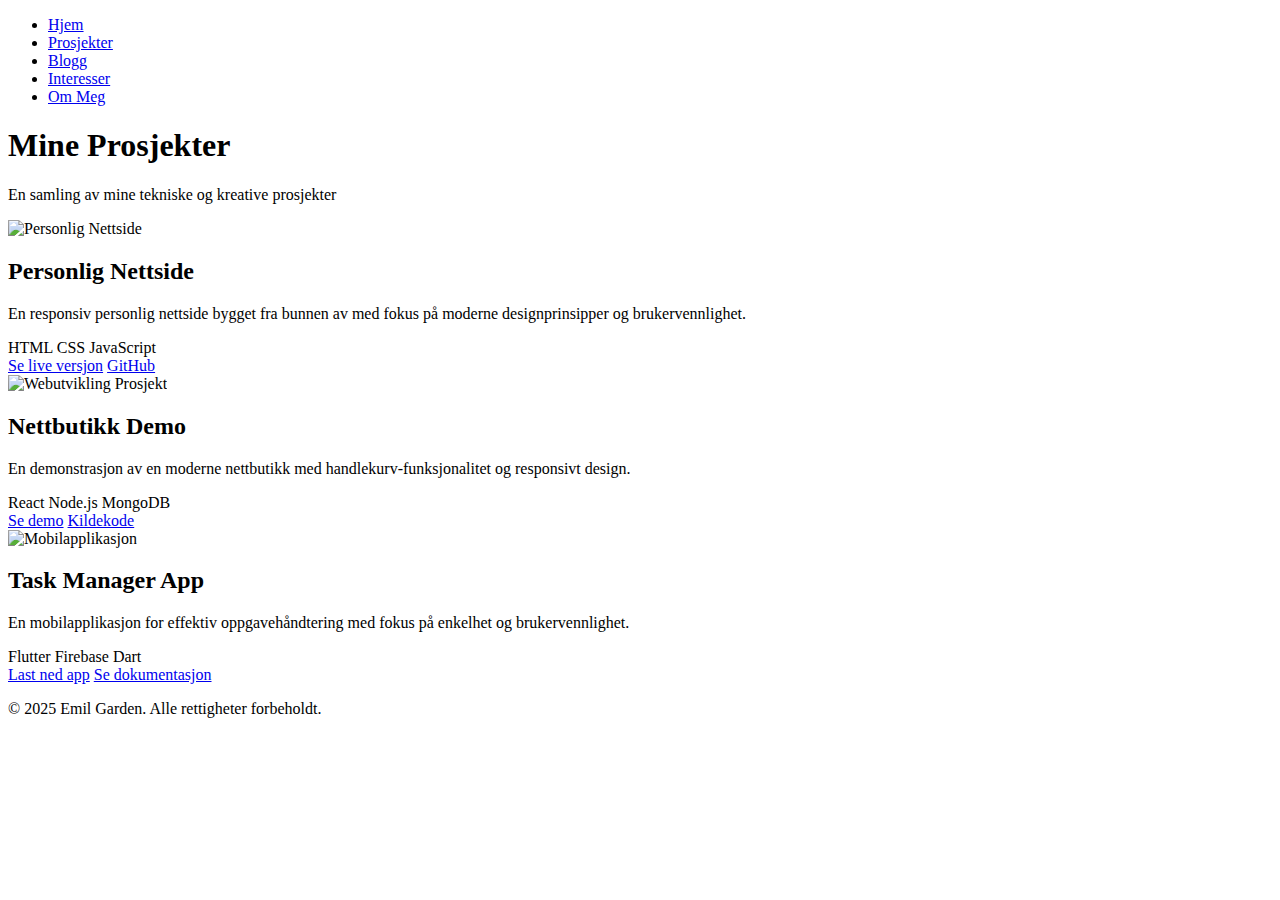
==== pages/projects/index.html @ 3d684208 "Oppdatert mappestruktur på første iterasjon" ====
<!DOCTYPE html>
<html lang="no">
<head>
    <meta charset="UTF-8">
    <meta name="viewport" content="width=device-width, initial-scale=1.0">
    <title>Prosjekter - Emil Garden</title>
    <link rel="stylesheet" href="../css/variables.css">
    <link rel="stylesheet" href="../css/normalize.css">
    <link rel="stylesheet" href="../css/main.css">
    <link rel="stylesheet" href="../css/project.css">
</head>
<body>
    <nav class="main-nav">
        <div class="container">
            <ul>
                <li><a href="../index.html">Hjem</a></li>
                <li><a href="index.html" class="active">Prosjekter</a></li>
                <li><a href="../blogg/index.html">Blogg</a></li>
                <li><a href="../interesser/index.html">Interesser</a></li>
                <li><a href="../om/index.html">Om Meg</a></li>
            </ul>
        </div>
    </nav>
    
    <header class="page-header">
        <div class="container">
            <h1>Mine Prosjekter</h1>
            <p>En samling av mine tekniske og kreative prosjekter</p>
        </div>
    </header>

    <main class="container">
        <section class="project-grid">
            <!-- Prosjektkort 1 -->
            <article class="project-card">
                <div class="project-image">
                    <img src="../assets/images/project1.jpg" alt="Personlig Nettside">
                </div>
                <div class="project-content">
                    <h2>Personlig Nettside</h2>
                    <p>En responsiv personlig nettside bygget fra bunnen av med fokus på moderne designprinsipper og brukervennlighet.</p>
                    <div class="project-tech">
                        <span class="tech-tag">HTML</span>
                        <span class="tech-tag">CSS</span>
                        <span class="tech-tag">JavaScript</span>
                    </div>
                    <div class="project-links">
                        <a href="#" class="project-link">Se live versjon</a>
                        <a href="#" class="project-link">GitHub</a>
                    </div>
                </div>
            </article>

            <!-- Prosjektkort 2 -->
            <article class="project-card">
                <div class="project-image">
                    <img src="../assets/images/project2.jpg" alt="Webutvikling Prosjekt">
                </div>
                <div class="project-content">
                    <h2>Nettbutikk Demo</h2>
                    <p>En demonstrasjon av en moderne nettbutikk med handlekurv-funksjonalitet og responsivt design.</p>
                    <div class="project-tech">
                        <span class="tech-tag">React</span>
                        <span class="tech-tag">Node.js</span>
                        <span class="tech-tag">MongoDB</span>
                    </div>
                    <div class="project-links">
                        <a href="#" class="project-link">Se demo</a>
                        <a href="#" class="project-link">Kildekode</a>
                    </div>
                </div>
            </article>

            <!-- Prosjektkort 3 -->
            <article class="project-card">
                <div class="project-image">
                    <img src="../assets/images/project3.jpg" alt="Mobilapplikasjon">
                </div>
                <div class="project-content">
                    <h2>Task Manager App</h2>
                    <p>En mobilapplikasjon for effektiv oppgavehåndtering med fokus på enkelhet og brukervennlighet.</p>
                    <div class="project-tech">
                        <span class="tech-tag">Flutter</span>
                        <span class="tech-tag">Firebase</span>
                        <span class="tech-tag">Dart</span>
                    </div>
                    <div class="project-links">
                        <a href="#" class="project-link">Last ned app</a>
                        <a href="#" class="project-link">Se dokumentasjon</a>
                    </div>
                </div>
            </article>
        </section>
    </main>

    <footer>
        <div class="container">
            <p>&copy; 2025 Emil Garden. Alle rettigheter forbeholdt.</p>
        </div>
    </footer>
</body>
</html>
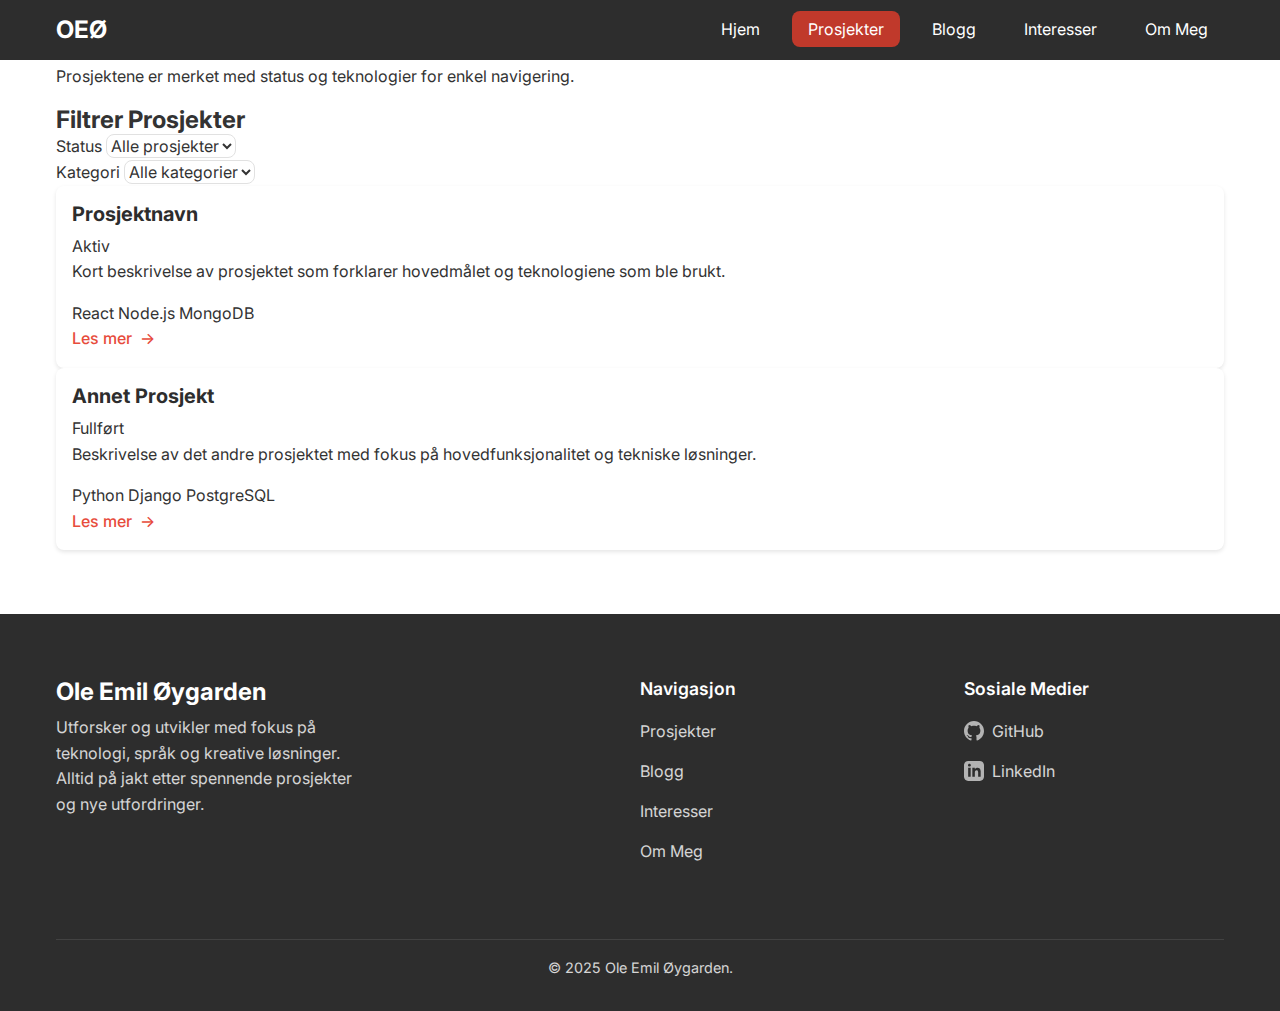
==== commit 6fc8eab0: "Lagt til prosjektside med bugs" ====
--- a/pages/projects/index.html
+++ b/pages/projects/index.html
@@ -3,100 +3,183 @@
 <head>
     <meta charset="UTF-8">
     <meta name="viewport" content="width=device-width, initial-scale=1.0">
-    <title>Prosjekter - Emil Garden</title>
-    <link rel="stylesheet" href="../css/variables.css">
-    <link rel="stylesheet" href="../css/normalize.css">
-    <link rel="stylesheet" href="../css/main.css">
-    <link rel="stylesheet" href="../css/project.css">
+    <title>Prosjekter - Ole Emil Øygarden</title>
+    
+    <!-- Base stiler -->
+    <link rel="stylesheet" href="../../css/base/variables.css">
+    <link rel="stylesheet" href="../../css/base/normalize.css">
+    <link rel="stylesheet" href="../../css/base/main.css">
+    
+    <!-- Komponent stiler -->
+    <link rel="stylesheet" href="../../css/components/navigation.css">
+    <link rel="stylesheet" href="../../css/components/footer.css">
+    <link rel="stylesheet" href="../../css/components/project-card.css">
+    
+    <!-- Page spesifikk stil -->
+    <link rel="stylesheet" href="../../css/pages/projects.css">
+    
+    <!-- Google Fonts -->
+    <link rel="stylesheet" href="https://fonts.googleapis.com/css2?family=Inter:wght@400;500;700&display=swap">
 </head>
 <body>
+    <!-- Navigation -->
     <nav class="main-nav">
         <div class="container">
-            <ul>
-                <li><a href="../index.html">Hjem</a></li>
-                <li><a href="index.html" class="active">Prosjekter</a></li>
-                <li><a href="../blogg/index.html">Blogg</a></li>
-                <li><a href="../interesser/index.html">Interesser</a></li>
-                <li><a href="../om/index.html">Om Meg</a></li>
-            </ul>
+            <div class="nav-content">
+                <div class="nav-brand">
+                    <a href="../../index.html">OEØ</a>
+                </div>
+
+                <button class="nav-toggle" aria-label="Åpne meny">
+                    &#9776;
+                </button>
+
+                <ul class="nav-links">
+                    <li><a href="../../index.html">Hjem</a></li>
+                    <li><a href="index.html" class="active">Prosjekter</a></li>
+                    <li><a href="../blog/index.html">Blogg</a></li>
+                    <li><a href="../interests/index.html">Interesser</a></li>
+                    <li><a href="../about/index.html">Om Meg</a></li>
+                </ul>
+            </div>
         </div>
     </nav>
-    
-    <header class="page-header">
+
+    <!-- Hero Section -->
+    <header class="projects-hero">
         <div class="container">
             <h1>Mine Prosjekter</h1>
-            <p>En samling av mine tekniske og kreative prosjekter</p>
+            <p class="hero-description">
+                Her finner du en samling av mine tekniske prosjekter. Hvert prosjekt representerer ulike utfordringer og løsninger, fra webutvikling til maskinlæring. Prosjektene er merket med status og teknologier for enkel navigering.
+            </p>
         </div>
     </header>
 
-    <main class="container">
-        <section class="project-grid">
-            <!-- Prosjektkort 1 -->
-            <article class="project-card">
-                <div class="project-image">
-                    <img src="../assets/images/project1.jpg" alt="Personlig Nettside">
-                </div>
-                <div class="project-content">
-                    <h2>Personlig Nettside</h2>
-                    <p>En responsiv personlig nettside bygget fra bunnen av med fokus på moderne designprinsipper og brukervennlighet.</p>
-                    <div class="project-tech">
-                        <span class="tech-tag">HTML</span>
-                        <span class="tech-tag">CSS</span>
-                        <span class="tech-tag">JavaScript</span>
+    <!-- Filter Section -->
+    <div class="filter-section">
+        <div class="container">
+            <div class="filter-container">
+                <h2>Filtrer Prosjekter</h2>
+                <div class="filter-options">
+                    <div class="filter-group">
+                        <label for="status-filter">Status</label>
+                        <select id="status-filter" class="custom-select">
+                            <option value="all">Alle prosjekter</option>
+                            <option value="active">Aktive</option>
+                            <option value="completed">Fullførte</option>
+                        </select>
                     </div>
-                    <div class="project-links">
-                        <a href="#" class="project-link">Se live versjon</a>
-                        <a href="#" class="project-link">GitHub</a>
+                    
+                    <div class="filter-group">
+                        <label for="type-filter">Kategori</label>
+                        <select id="type-filter" class="custom-select">
+                            <option value="all">Alle kategorier</option>
+                            <option value="web">Webutvikling</option>
+                            <option value="app">Applikasjoner</option>
+                            <option value="ml">Maskinlæring</option>
+                        </select>
                     </div>
                 </div>
-            </article>
+            </div>
+        </div>
+    </div>
 
-            <!-- Prosjektkort 2 -->
-            <article class="project-card">
-                <div class="project-image">
-                    <img src="../assets/images/project2.jpg" alt="Webutvikling Prosjekt">
-                </div>
-                <div class="project-content">
-                    <h2>Nettbutikk Demo</h2>
-                    <p>En demonstrasjon av en moderne nettbutikk med handlekurv-funksjonalitet og responsivt design.</p>
-                    <div class="project-tech">
-                        <span class="tech-tag">React</span>
-                        <span class="tech-tag">Node.js</span>
-                        <span class="tech-tag">MongoDB</span>
+    <!-- Project Grid -->
+    <main class="projects-main">
+        <div class="container">
+            <div class="projects-grid">
+                <!-- Prosjektkort 1 -->
+                <article class="project-card">
+                    <div class="project-content">
+                        <div class="project-header">
+                            <h3>Prosjektnavn</h3>
+                            <span class="status-badge active">Aktiv</span>
+                        </div>
+                        <p>Kort beskrivelse av prosjektet som forklarer hovedmålet og teknologiene som ble brukt.</p>
+                        <div class="project-tech">
+                            <span class="tech-tag">React</span>
+                            <span class="tech-tag">Node.js</span>
+                            <span class="tech-tag">MongoDB</span>
+                        </div>
+                        <a href="prosjekt1.html" class="project-link">Les mer</a>
                     </div>
-                    <div class="project-links">
-                        <a href="#" class="project-link">Se demo</a>
-                        <a href="#" class="project-link">Kildekode</a>
+                </article>
+
+                <!-- Prosjektkort 2 -->
+                <article class="project-card">
+                    <div class="project-content">
+                        <div class="project-header">
+                            <h3>Annet Prosjekt</h3>
+                            <span class="status-badge completed">Fullført</span>
+                        </div>
+                        <p>Beskrivelse av det andre prosjektet med fokus på hovedfunksjonalitet og tekniske løsninger.</p>
+                        <div class="project-tech">
+                            <span class="tech-tag">Python</span>
+                            <span class="tech-tag">Django</span>
+                            <span class="tech-tag">PostgreSQL</span>
+                        </div>
+                        <a href="prosjekt2.html" class="project-link">Les mer</a>
                     </div>
-                </div>
-            </article>
-
-            <!-- Prosjektkort 3 -->
-            <article class="project-card">
-                <div class="project-image">
-                    <img src="../assets/images/project3.jpg" alt="Mobilapplikasjon">
-                </div>
-                <div class="project-content">
-                    <h2>Task Manager App</h2>
-                    <p>En mobilapplikasjon for effektiv oppgavehåndtering med fokus på enkelhet og brukervennlighet.</p>
-                    <div class="project-tech">
-                        <span class="tech-tag">Flutter</span>
-                        <span class="tech-tag">Firebase</span>
-                        <span class="tech-tag">Dart</span>
-                    </div>
-                    <div class="project-links">
-                        <a href="#" class="project-link">Last ned app</a>
-                        <a href="#" class="project-link">Se dokumentasjon</a>
-                    </div>
-                </div>
-            </article>
-        </section>
+                </article>
+            </div>
+        </div>
     </main>
 
-    <footer>
+    <!-- Footer -->
+    <footer class="site-footer">
         <div class="container">
-            <p>&copy; 2025 Emil Garden. Alle rettigheter forbeholdt.</p>
+            <div class="footer-content">
+                <!-- Merkevare/Om-seksjon -->
+                <div class="footer-brand">
+                    <h3>Ole Emil Øygarden</h3>
+                    <p>Utforsker og utvikler med fokus på teknologi, språk og kreative løsninger. 
+                       Alltid på jakt etter spennende prosjekter og nye utfordringer.</p>
+                </div>
+    
+                <!-- Navigasjon -->
+                <nav class="footer-nav" aria-label="Footer navigasjon">
+                    <h4>Navigasjon</h4>
+                    <ul>
+                        <li><a href="prosjekter/index.html">Prosjekter</a></li>
+                        <li><a href="blogg/index.html">Blogg</a></li>
+                        <li><a href="interesser/index.html">Interesser</a></li>
+                        <li><a href="om/index.html">Om Meg</a></li>
+                    </ul>
+                </nav>
+    
+                <!-- Sosiale medier -->
+                <div class="footer-social">
+                    <h4>Sosiale Medier</h4>
+                    <ul>
+                        <li>
+                            <a href="#" aria-label="Besøk min GitHub profil">
+                                <svg class="social-icon" aria-hidden="true" viewBox="0 0 24 24">
+                                    <path fill="currentColor" d="M12 0c-6.626 0-12 5.373-12 12 0 5.302 3.438 9.8 8.207 11.387.599.111.793-.261.793-.577v-2.234c-3.338.726-4.033-1.416-4.033-1.416-.546-1.387-1.333-1.756-1.333-1.756-1.089-.745.083-.729.083-.729 1.205.084 1.839 1.237 1.839 1.237 1.07 1.834 2.807 1.304 3.492.997.107-.775.418-1.305.762-1.604-2.665-.305-5.467-1.334-5.467-5.931 0-1.311.469-2.381 1.236-3.221-.124-.303-.535-1.524.117-3.176 0 0 1.008-.322 3.301 1.23.957-.266 1.983-.399 3.003-.404 1.02.005 2.047.138 3.006.404 2.291-1.552 3.297-1.23 3.297-1.23.653 1.653.242 2.874.118 3.176.77.84 1.235 1.911 1.235 3.221 0 4.609-2.807 5.624-5.479 5.921.43.372.823 1.102.823 2.222v3.293c0 .319.192.694.801.576 4.765-1.589 8.199-6.086 8.199-11.386 0-6.627-5.373-12-12-12z"/>
+                                </svg>
+                                GitHub
+                            </a>
+                        </li>
+                        <li>
+                            <a href="#" aria-label="Besøk min LinkedIn profil">
+                                <svg class="social-icon" aria-hidden="true" viewBox="0 0 24 24">
+                                    <path fill="currentColor" d="M19 0h-14c-2.761 0-5 2.239-5 5v14c0 2.761 2.239 5 5 5h14c2.762 0 5-2.239 5-5v-14c0-2.761-2.238-5-5-5zm-11 19h-3v-11h3v11zm-1.5-12.268c-.966 0-1.75-.79-1.75-1.764s.784-1.764 1.75-1.764 1.75.79 1.75 1.764-.783 1.764-1.75 1.764zm13.5 12.268h-3v-5.604c0-3.368-4-3.113-4 0v5.604h-3v-11h3v1.765c1.396-2.586 7-2.777 7 2.476v6.759z"/>
+                                </svg>
+                                LinkedIn
+                            </a>
+                        </li>
+                    </ul>
+                </div>
+            </div>
+    
+            <!-- Copyright -->
+            <div class="footer-bottom">
+                <p>&copy; <span id="currentYear">2025</span> Ole Emil Øygarden.</p>
+            </div>
         </div>
     </footer>
+
+    <!-- Scripts -->
+    <script src="../../js/components/navigation.js"></script>
+    <script src="../../js/main.js"></script>
 </body>
 </html>--- a/css/base/variables.css
+++ b/css/base/variables.css
@@ -0,0 +1,46 @@
+/* variables.css */
+:root {
+    /* 
+    Fargepalett - Endre disse verdiene for å oppdatere alle farger på nettsiden
+    Du kan finne nye farger ved å bruke verktøy som coolors.co 
+    */
+    --primary-color: #2D2D2D;     /* Mørk grå - for header */
+    --secondary-color: #C0392B;   /* Dyp rød - for hover */
+    --accent-color: #E74C3C;      /* Livlig rød - for aksenter */
+    --background-color: #FFFFFF;  /* Ren hvit - for bakgrunn */
+    --text-color: #333333;       /* Nesten svart - for tekst */
+    --light-gray: #F9F3F3;       /* Rosa-tonet lys - for seksjoner */
+    
+    /* 
+    Typografi - Disse verdiene styrer all tekst på nettsiden
+    Endre font-family for å bruke andre fonter (husk å oppdatere Google Fonts lenken i HTML)
+    */
+    --font-primary: 'Inter', system-ui, -apple-system, sans-serif;
+    --font-size-base: 16px;      /* Grunnleggende tekststørrelse */
+    --line-height-base: 1.6;     /* Linjehøyde for bedre lesbarhet */
+    
+    /* 
+    Spacing - Disse verdiene brukes for å skape konsistent mellomrom
+    Endre disse for å justere luft mellom elementer 
+    */
+    --spacing-xs: 0.25rem;       /* 4px - Minimalt mellomrom */
+    --spacing-sm: 0.5rem;        /* 8px - Lite mellomrom */
+    --spacing-md: 1rem;          /* 16px - Standard mellomrom */
+    --spacing-lg: 2rem;          /* 32px - Stort mellomrom */
+    --spacing-xl: 4rem;          /* 64px - Ekstra stort mellomrom */
+    
+    /* 
+    Container - Styrer bredden på innholdet
+    Endre max-width for å gjøre siden bredere eller smalere
+    */
+    --max-width: 1200px;
+    --content-padding: var(--spacing-md);
+    
+    /* 
+    Border - Styrer utseendet på kanter og avrundede hjørner
+    Endre disse for å justere visuell stil på bokser og knapper
+    */
+    --border-radius: 8px;
+    --border-width: 1px;
+    --border-color: #e1e1e1;
+}--- a/css/base/main.css
+++ b/css/base/main.css
@@ -0,0 +1,227 @@
+/* main.css */
+
+/*
+===============================
+GENERELLE STILER
+===============================
+Dette er grunnleggende stiler som brukes over hele nettsiden.
+De definerer hvordan basis-elementene skal se ut og oppføre seg.
+*/
+
+/* Container-klassen brukes for å:
+   1. Begrense innholdets bredde (hindrer at innholdet blir for bredt på store skjermer)
+   2. Sentrere innholdet horisontalt på siden
+   3. Legge til luft på sidene av innholdet 
+   
+   --max-width og --spacing-md er variabler definert i variables.css 
+   Dette gjør det enkelt å endre disse verdiene globalt */
+   .container {
+    max-width: var(--max-width);
+    margin: 0 auto; /* Sentrerer container horisontalt */
+    padding: 0 var(--spacing-md); /* Legger til luft på sidene */
+}
+
+/* Denne klassen brukes for alle seksjonsoverskrifter på siden
+   Den sørger for konsistent styling av hovedoverskrifter i hver seksjon */
+.section-title {
+    font-size: 2rem; /* Stor tekst for å fremheve overskriften */
+    color: var(--primary-color); /* Bruker primærfargen definert i variables.css */
+    margin-bottom: var(--spacing-lg); /* God avstand til innholdet under */
+    text-align: center; /* Sentrerer overskriften */
+}
+
+/* Basis knappestil som alle knapper arver fra
+   Dette sikrer konsistent utseende på knapper over hele siden */
+.btn {
+    display: inline-block; /* Gjør at knappen oppfører seg som tekst, men kan ha margin/padding */
+    padding: 0.8rem 1.5rem; /* God størrelse for klikkeflate */
+    border-radius: var(--border-radius); /* Runde hjørner fra variabel */
+    text-decoration: none; /* Fjerner standard understrek på lenker */
+    font-weight: 500; /* Litt tykkere tekst for bedre lesbarhet */
+    transition: all 0.3s ease; /* Myk animasjon ved hover */
+}
+
+/* Primærknapp - brukes for hovedhandlinger
+   Har fylt bakgrunn med aksent-farge */
+.btn-primary {
+    background-color: var(--accent-color);
+    color: white;
+}
+
+/* Hover-effekt for primærknapp 
+   Endrer bakgrunnsfarge når musepeker svever over */
+.btn-primary:hover {
+    background-color: var(--secondary-color);
+}
+
+/* Sekundærknapp - brukes for mindre viktige handlinger
+   Har transparent bakgrunn med ramme */
+.btn-secondary {
+    background-color: transparent;
+    color: var(--primary-color);
+    border: 2px solid var(--primary-color);
+}
+
+/* Hover-effekt for sekundærknapp
+   Fyller knappen med farge når musepeker svever over */
+.btn-secondary:hover {
+    background-color: var(--primary-color);
+    color: white;
+}
+
+/* Generell hover-effekt for alle lenker på siden
+   Gjør lenken litt transparent når musepeker svever over */
+a:hover {
+    opacity: 0.8;
+    transition: opacity 0.2s ease;
+}
+
+/* Avansert hover-effekt for knapper
+   1. Løfter knappen litt opp
+   2. Legger til en subtil skygge
+   Dette gir en "flytende" effekt */
+.btn:hover {
+    transform: translateY(-2px);
+    box-shadow: 0 4px 8px rgba(0, 0, 0, 0.1);
+    transition: all 0.2s ease;
+}
+
+/* Aktiverer myk scrolling når man klikker på anker-lenker
+   Dette gir en bedre brukeropplevelse ved navigasjon på siden */
+html {
+    scroll-behavior: smooth;
+}
+
+
+/*
+===============================
+FOOTER
+===============================
+Footer-seksjonen er sidens bunnområde som inneholder viktig navigasjon,
+kontaktinformasjon og juridisk informasjon. Den er designet for å være
+lett å navigere og gi en tydelig avslutning på siden.
+*/
+
+/* Hovedcontainer for footer
+   Denne er stylet for å:
+   - Skille seg ut med mørkere bakgrunnsfarge (primærfarge)
+   - Ha hvit tekst for god kontrast mot bakgrunnen
+   - Ha asymmetrisk padding (mer på topp enn bunn) for visuell balanse
+   
+   Footer bruker tag-selector i stedet for klasse fordi det
+   typisk bare er én footer på siden */
+   footer {
+    background-color: var(--primary-color);
+    color: white;
+    padding: var(--spacing-xl) 0 var(--spacing-md);
+}
+
+/* Grid-container for hoved-footer-innhold
+   Bruker CSS Grid for å:
+   - Skape et fleksibelt, responsivt layout
+   - Dele innholdet i jevne kolonner (minimum 200px brede)
+   - Gi god avstand mellom seksjoner med gap
+   
+   repeat(auto-fit, minmax(200px, 1fr)) betyr:
+   - Lag så mange kolonner som passer
+   - Hver kolonne skal være minst 200px
+   - Fordel resterende plass likt */
+.footer-content {
+    display: grid;
+    grid-template-columns: repeat(auto-fit, minmax(200px, 1fr));
+    gap: var(--spacing-xl);
+    margin-bottom: var(--spacing-xl);
+}
+
+/* Venstre footer-seksjon med logo/sidenavn og beskrivelse
+   Denne seksjonen er ofte mer fremtredende og inneholder:
+   - Større overskrift (1.5rem = 24px)
+   - Fet skrift for logo/navn
+   - Lett gjennomsiktig tekst (opacity 0.8) for beskrivelse */
+.footer-left h3 {
+    font-size: 1.5rem;
+    margin-bottom: var(--spacing-sm);
+    font-weight: 700;
+}
+
+.footer-left p {
+    opacity: 0.8; /* Gjør teksten litt mindre fremtredende */
+}
+
+/* Overskrifter for navigasjon og sosiale medier
+   Disse er stylet for å:
+   - Være mindre enn hovedlogoen (1.1rem = 17.6px)
+   - Ha god avstand til innholdet under
+   - Være tydelige men ikke dominerende */
+.footer-nav h4,
+.footer-social h4 {
+    font-size: 1.1rem;
+    margin-bottom: var(--spacing-md);
+    font-weight: 600;
+}
+
+/* Basis-styling for footer-lister
+   Fjerner standard liste-styling for å:
+   - Gi et renere utseende
+   - Tillate custom styling av liste-elementer
+   - Fjerne standard padding/margin */
+.footer-nav ul,
+.footer-social ul {
+    list-style: none;
+    padding: 0;
+}
+
+/* Styling av individuelle liste-elementer
+   Gir konsistent avstand mellom lenker for:
+   - God lesbarhet
+   - Tydelig skille mellom elementer
+   - Enkel navigasjon */
+.footer-nav li,
+.footer-social li {
+    margin-bottom: var(--spacing-sm);
+}
+
+/* Styling av footer-lenker
+   Lenker er designet for å:
+   - Ha god kontrast (hvit mot mørk bakgrunn)
+   - Være subtile (opacity 0.8)
+   - Ha myk hover-effekt
+   - Være tydelig klikkbare */
+.footer-nav a,
+.footer-social a {
+    color: white;
+    text-decoration: none;
+    opacity: 0.8;
+    transition: opacity 0.3s ease;
+}
+
+/* Hover-effekt for footer-lenker
+   Ved hover:
+   - Øker opacity til 1 for mer synlighet
+   - Gir subtil men tydelig feedback
+   - Beholder god lesbarhet */
+.footer-nav a:hover,
+.footer-social a:hover {
+    opacity: 1;
+}
+
+/* Copyright-seksjon nederst i footer
+   Denne seksjonen:
+   - Er sentrert for visuell balanse
+   - Har en subtil topplinje som skiller den fra innholdet over
+   - Bruker padding for å skape avstand fra skillelinjen */
+.footer-bottom {
+    text-align: center;
+    padding-top: var(--spacing-md);
+    border-top: 1px solid rgba(255, 255, 255, 0.1);
+}
+
+/* Styling av copyright-tekst
+   Teksten er:
+   - Litt transparent for å være mindre fremtredende
+   - Mindre skriftstørrelse enn resten av footer
+   - Beholder god lesbarhet */
+.footer-bottom p {
+    opacity: 0.8;
+    font-size: 0.9rem;
+}--- a/css/components/navigation.css
+++ b/css/components/navigation.css
@@ -0,0 +1,109 @@
+/* navigation.css */
+
+/* Hovedcontainer for navigasjon */
+.main-nav {
+    position: fixed;
+    top: 0;
+    left: 0;
+    width: 100%;
+    background-color: var(--primary-color);
+    z-index: 1000;
+    height: 60px;
+}
+
+/* Container inni nav */
+.main-nav .container {
+    height: 100%;
+    display: flex;
+    align-items: center;
+}
+
+/* Innholdscontainer */
+.nav-content {
+    display: flex;
+    justify-content: space-between;
+    align-items: center;
+    width: 100%;
+}
+
+/* Logo styling */
+.nav-brand {
+    margin-right: var(--spacing-xl);
+}
+
+.nav-brand a {
+    color: white;
+    font-size: 1.5rem;
+    font-weight: 700;
+    text-decoration: none;
+}
+
+/* Hovedmeny */
+.nav-links {
+    display: flex;
+    gap: var(--spacing-md);
+    list-style: none;
+    margin: 0;
+    padding: 0;
+}
+
+.nav-links a {
+    color: white;
+    text-decoration: none;
+    padding: 0.5rem 1rem;
+    border-radius: var(--border-radius);
+    transition: all 0.3s ease;
+}
+
+.nav-links a:hover,
+.nav-links a.active {
+    background-color: var(--secondary-color);
+}
+
+/* Hamburger-meny knapp */
+.nav-toggle {
+    display: none; /* Skjult på desktop */
+    background: none;
+    border: none;
+    color: white;
+    font-size: 1.5rem;
+    cursor: pointer;
+    padding: 0.5rem;
+    z-index: 100;
+}
+
+/* Mobil-tilpasninger */
+@media (max-width: 768px) {
+    .nav-toggle {
+        display: block; /* Vis hamburger på mobil */
+    }
+
+    .nav-links {
+        display: none; /* Skjul meny som standard på mobil */
+        position: absolute;
+        top: 100%; /* Plasser under header */
+        left: 0;
+        right: 0;
+        background-color: var(--primary-color);
+        flex-direction: column;
+        width: 100%;
+        padding: 1rem 0;
+        gap: 0;
+        box-shadow: 0 4px 6px rgba(0, 0, 0, 0.1);
+    }
+
+    .nav-links.show {
+        display: flex; /* Vis meny når aktiv */
+    }
+
+    .nav-links li {
+        width: 100%;
+    }
+
+    .nav-links a {
+        display: block;
+        padding: 1rem;
+        width: 100%;
+        text-align: center;
+    }
+}--- a/css/components/footer.css
+++ b/css/components/footer.css
@@ -0,0 +1,121 @@
+/* footer.css */
+
+.site-footer {
+    background-color: var(--primary-color);
+    color: white;
+    padding: var(--spacing-xl) 0 var(--spacing-md);
+    margin-top: var(--spacing-xl);
+}
+
+/* Hovedgrid for footer-innhold */
+.footer-content {
+    display: grid;
+    grid-template-columns: 2fr 1fr 1fr;
+    gap: var(--spacing-xl);
+    margin-bottom: var(--spacing-xl);
+}
+
+/* Venstre seksjon med logo og beskrivelse */
+.footer-brand h3 {
+    font-size: 1.5rem;
+    margin-bottom: var(--spacing-sm);
+    font-weight: 700;
+}
+
+.footer-brand p {
+    opacity: 0.8;
+    line-height: 1.6;
+    max-width: 300px;
+}
+
+/* Navigasjon og sosiale medier seksjoner */
+.footer-nav h4,
+.footer-social h4 {
+    font-size: 1.1rem;
+    margin-bottom: var(--spacing-md);
+    font-weight: 600;
+    color: white;
+}
+
+.footer-nav ul,
+.footer-social ul {
+    list-style: none;
+    padding: 0;
+    margin: 0;
+}
+
+.footer-nav li,
+.footer-social li {
+    margin-bottom: var(--spacing-sm);
+}
+
+.footer-nav a,
+.footer-social a {
+    color: white;
+    text-decoration: none;
+    opacity: 0.8;
+    transition: all 0.3s ease;
+    display: inline-block;
+    padding: 0.2rem 0;
+}
+
+.footer-nav a:hover,
+.footer-social a:hover {
+    opacity: 1;
+    transform: translateX(5px);
+}
+
+/* Copyright-seksjon */
+.footer-bottom {
+    text-align: center;
+    padding-top: var(--spacing-md);
+    border-top: 1px solid rgba(255, 255, 255, 0.1);
+}
+
+.footer-bottom p {
+    opacity: 0.8;
+    font-size: 0.9rem;
+}
+
+/* Sosiale medier ikoner */
+.footer-social a {
+    display: flex;
+    align-items: center;
+    gap: var(--spacing-sm);
+}
+
+.footer-social .social-icon {
+    width: 20px;
+    height: 20px;
+    opacity: 0.8;
+    transition: opacity 0.3s ease;
+}
+
+.footer-social a:hover .social-icon {
+    opacity: 1;
+}
+
+/* Responsiv design */
+@media (max-width: 768px) {
+    .footer-content {
+        grid-template-columns: 1fr;
+        gap: var(--spacing-lg);
+        text-align: center;
+    }
+
+    .footer-brand p {
+        max-width: 100%;
+    }
+
+    .footer-nav a:hover,
+    .footer-social a:hover {
+        transform: translateX(0);
+    }
+
+    .footer-nav ul,
+    .footer-social ul {
+        display: flex;
+        flex-direction: column;
+        align-items: center;
+    }
+}--- a/css/components/project-card.css
+++ b/css/components/project-card.css
@@ -0,0 +1,148 @@
+/* projects.css */
+
+.featured-projects {
+    padding: var(--spacing-xl) 0;
+    background-color: var(--background-color);
+}
+
+/* Grid container for prosjektkort */
+.project-grid {
+    display: grid;
+    grid-template-columns: repeat(auto-fit, minmax(300px, 1fr));
+    gap: var(--spacing-lg);
+    margin-top: var(--spacing-lg);
+}
+
+/* Prosjektkort */
+.project-card {
+    background: white;
+    border-radius: var(--border-radius);
+    overflow: hidden;
+    box-shadow: 0 2px 4px rgba(0, 0, 0, 0.1);
+    transition: transform 0.3s ease, box-shadow 0.3s ease;
+    display: flex;
+    flex-direction: column;
+    height: 100%;
+}
+
+.project-card:hover {
+    transform: translateY(-5px);
+    box-shadow: 0 4px 8px rgba(0, 0, 0, 0.15);
+}
+
+/* Prosjektbilde container */
+.project-image {
+    position: relative;
+    padding-top: 56.25%; /* 16:9 aspect ratio */
+    overflow: hidden;
+}
+
+.project-image img {
+    position: absolute;
+    top: 0;
+    left: 0;
+    width: 100%;
+    height: 100%;
+    object-fit: cover;
+    transition: transform 0.3s ease;
+}
+
+.project-card:hover .project-image img {
+    transform: scale(1.05);
+}
+
+/* Prosjektinnhold */
+.project-content {
+    padding: var(--spacing-md);
+    flex-grow: 1;
+    display: flex;
+    flex-direction: column;
+}
+
+.project-content h3 {
+    font-size: 1.25rem;
+    color: var(--primary-color);
+    margin-bottom: var(--spacing-sm);
+}
+
+.project-content p {
+    color: var(--text-color);
+    margin-bottom: var(--spacing-md);
+    line-height: 1.6;
+    flex-grow: 1;
+}
+
+/* Teknologi-tagger */
+.project-tags {
+    display: flex;
+    flex-wrap: wrap;
+    gap: 0.5rem;
+    margin-bottom: var(--spacing-md);
+}
+
+.project-tag {
+    background-color: var(--light-gray);
+    color: var(--primary-color);
+    padding: 0.25rem 0.75rem;
+    border-radius: 1rem;
+    font-size: 0.875rem;
+}
+
+/* Les mer lenke */
+.project-link {
+    display: inline-flex;
+    align-items: center;
+    color: var(--accent-color);
+    text-decoration: none;
+    font-weight: 500;
+    transition: color 0.2s ease;
+}
+
+.project-link:hover {
+    color: var(--secondary-color);
+}
+
+.project-link::after {
+    content: '→';
+    margin-left: 0.5rem;
+    transition: transform 0.2s ease;
+}
+
+.project-link:hover::after {
+    transform: translateX(4px);
+}
+
+/* Responsiv design */
+@media (max-width: 768px) {
+    .project-grid {
+        grid-template-columns: 1fr;
+        padding: 0 var(--spacing-md);
+    }
+    
+    .project-card {
+        max-width: 500px;
+        margin: 0 auto;
+    }
+}
+
+/* Loading skeleton animation */
+@keyframes loading {
+    0% { background-position: 200% 0; }
+    100% { background-position: -200% 0; }
+}
+
+.project-card.loading {
+    pointer-events: none;
+}
+
+.project-card.loading .project-image,
+.project-card.loading h3,
+.project-card.loading p {
+    background: linear-gradient(90deg, 
+        var(--light-gray) 25%, 
+        #f0f0f0 50%, 
+        var(--light-gray) 75%);
+    background-size: 200% 100%;
+    animation: loading 1.5s infinite;
+    color: transparent;
+}